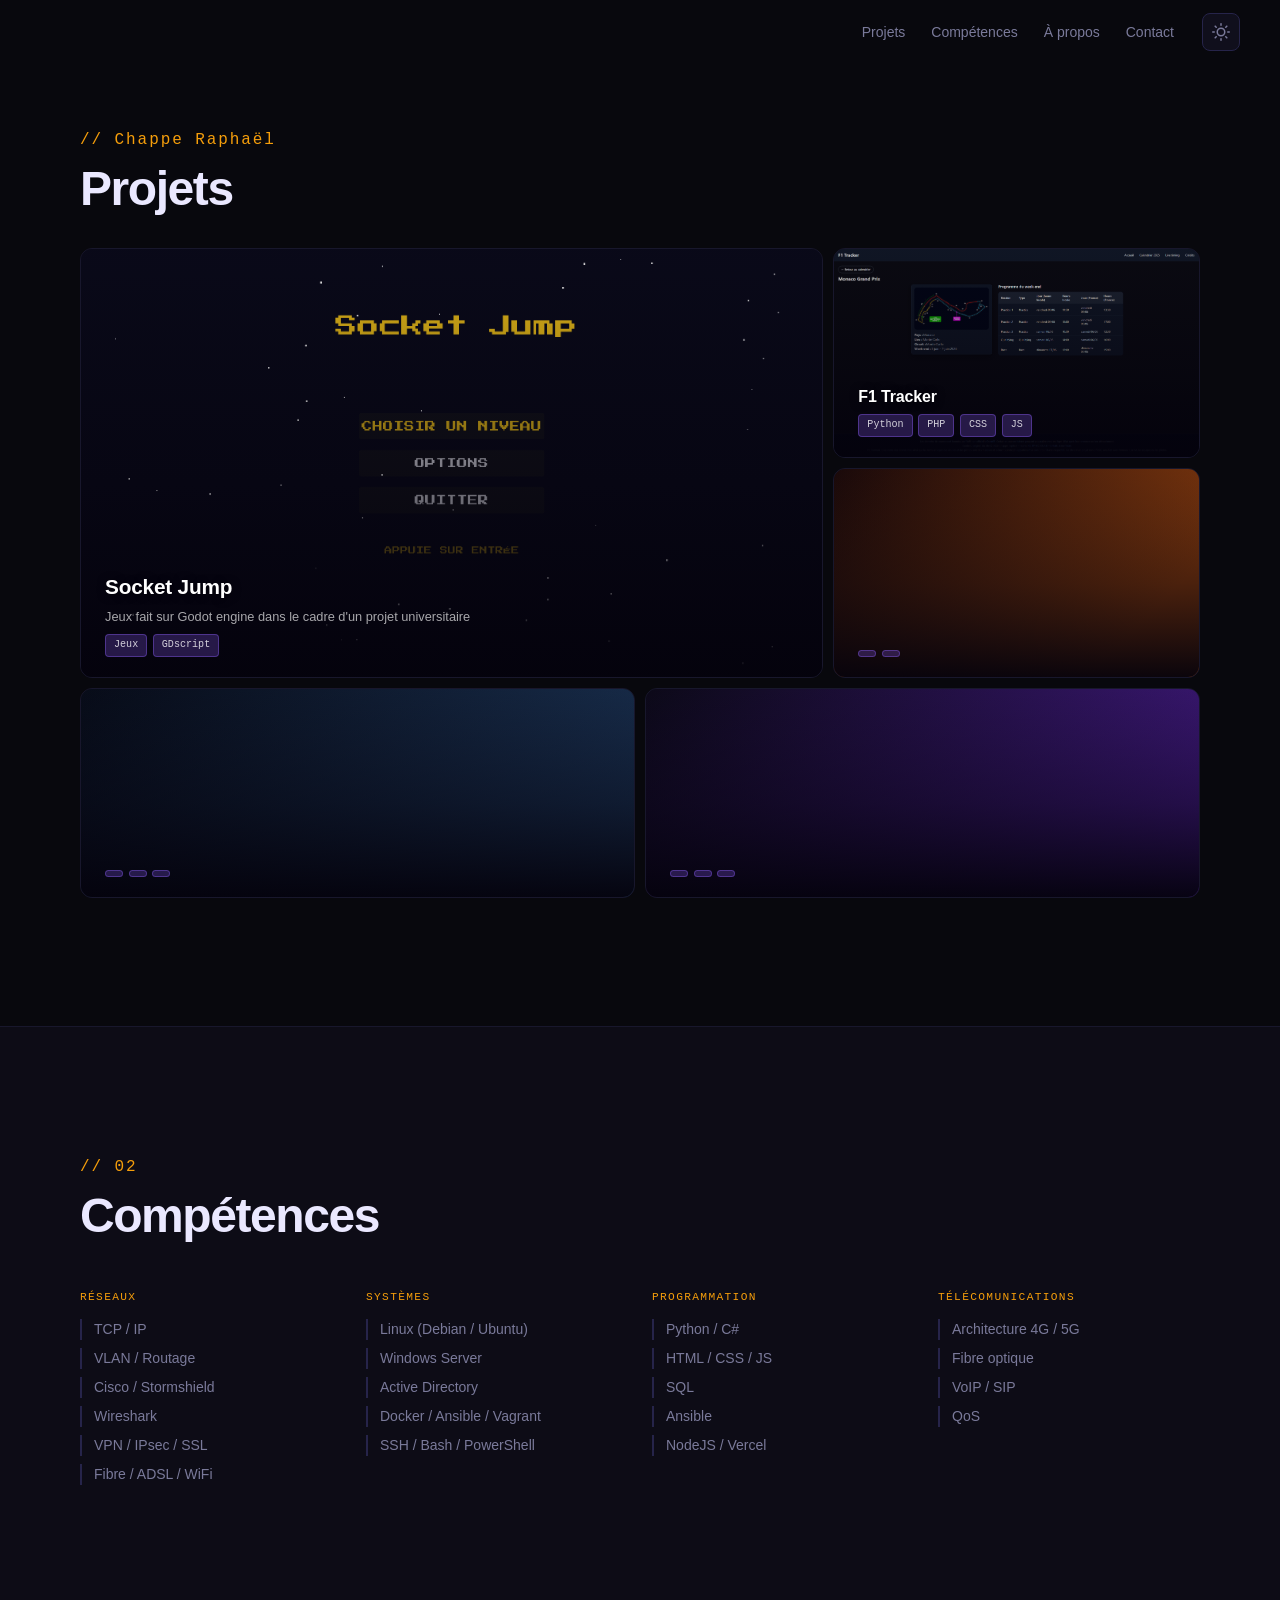
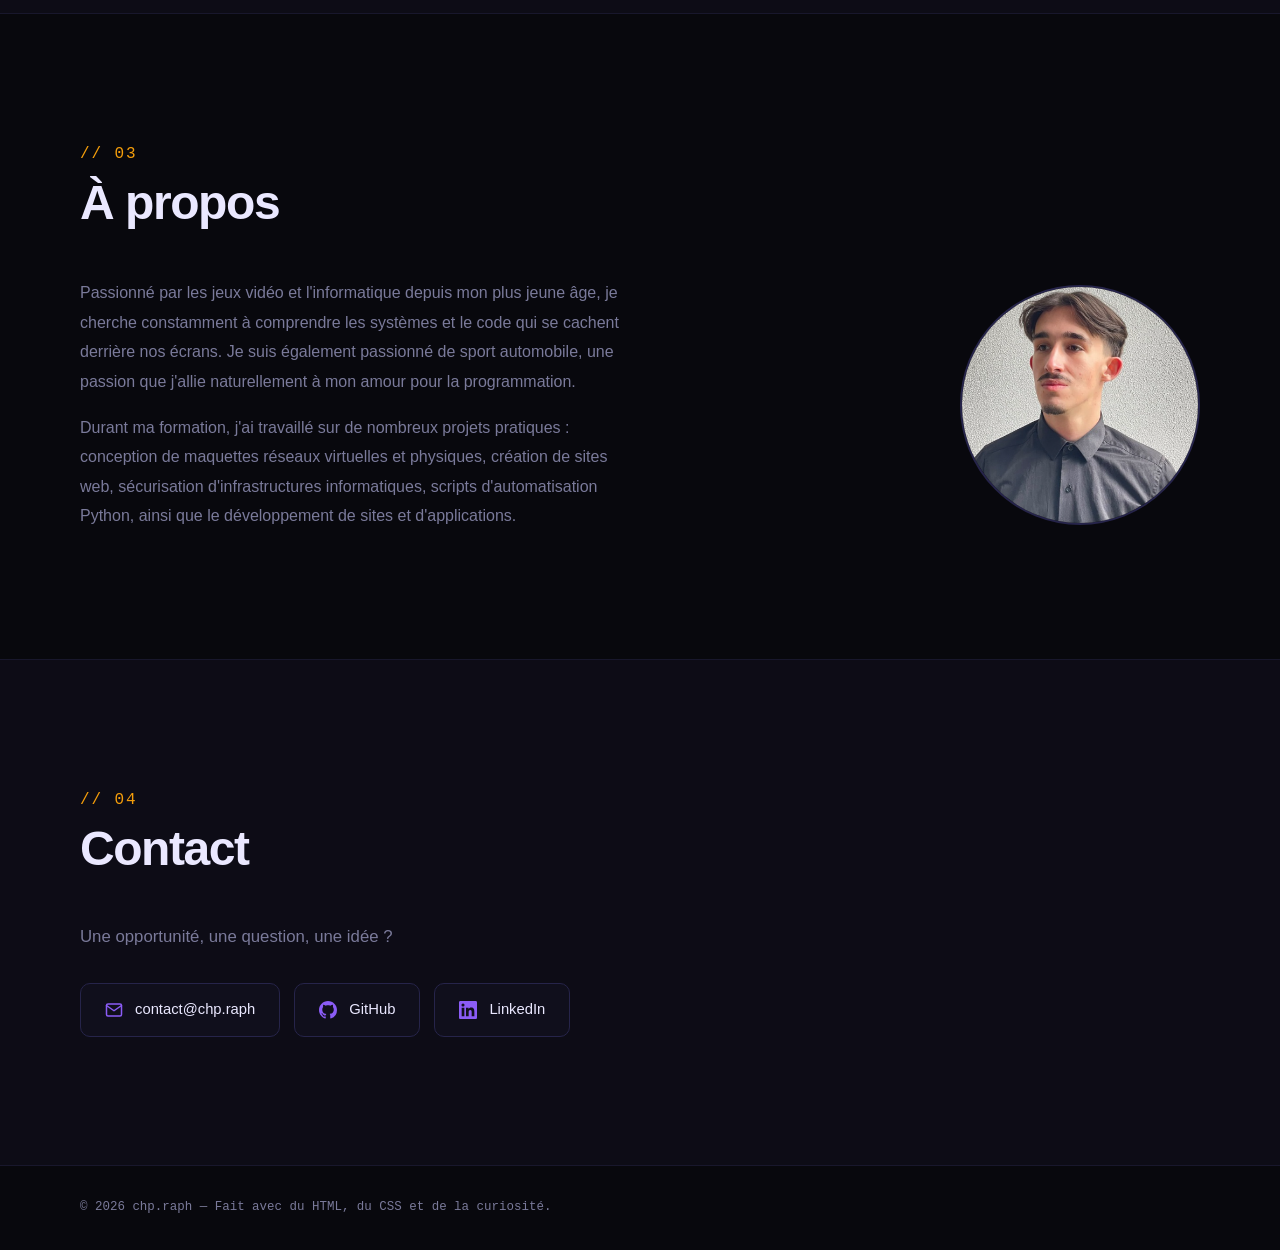
==== index.html @ cf8a3193 "Correction de la sécurité" ====
<!DOCTYPE html>
<html lang="fr">
<head>
  <meta charset="UTF-8">
  <meta name="viewport" content="width=device-width, initial-scale=1.0">
  <meta name="description" content="Portfolio de Raphaël Chappe. Découvrez mes projets, compétences et coordonnées.">
  <meta http-equiv="Content-Security-Policy" content="
    default-src 'none';
    style-src  'self' https://fonts.googleapis.com;
    font-src   https://fonts.gstatic.com;
    img-src    'self';
    base-uri   'none';
  ">

  <title>chp.raph</title>

  <!-- Polices -->
  <link rel="preconnect" href="https://fonts.googleapis.com">
  <link rel="preconnect" href="https://fonts.gstatic.com" crossorigin>
  <link href="https://fonts.googleapis.com/css2?family=Chakra+Petch:wght@600;700&family=DM+Sans:wght@300;400;500&family=JetBrains+Mono:wght@400;500&display=swap" rel="stylesheet">

  <link rel="stylesheet" href="assets/css/themes.css">
  <link rel="stylesheet" href="assets/css/style.css">
</head>

<body>

  <input type="checkbox" id="theme-toggle" class="theme-checkbox" aria-label="Basculer le thème clair / sombre">

  <!-- ==============================
       HEADER
       ============================== -->
  <header class="site-header">
    <nav class="nav" aria-label="Navigation principale">

      <ul class="nav-links" role="list">
        <li><a href="#projets">Projets</a></li>
        <li><a href="#competences">Compétences</a></li>
        <li><a href="#a-propos">À propos</a></li>
        <li><a href="#contact">Contact</a></li>
      </ul>

      <label
        for="theme-toggle"
        class="theme-toggle"
        aria-label="Basculer le thème clair / sombre"
      >
        <!-- Icône soleil — affiché en mode sombre -->
        <span class="theme-icon theme-icon--sun" aria-hidden="true">
          <svg xmlns="http://www.w3.org/2000/svg" width="18" height="18" viewBox="0 0 24 24" fill="none"
               stroke="currentColor" stroke-width="2" stroke-linecap="round" stroke-linejoin="round">
            <circle cx="12" cy="12" r="5"/>
            <line x1="12" y1="1" x2="12" y2="3"/>
            <line x1="12" y1="21" x2="12" y2="23"/>
            <line x1="4.22" y1="4.22" x2="5.64" y2="5.64"/>
            <line x1="18.36" y1="18.36" x2="19.78" y2="19.78"/>
            <line x1="1" y1="12" x2="3" y2="12"/>
            <line x1="21" y1="12" x2="23" y2="12"/>
            <line x1="4.22" y1="19.78" x2="5.64" y2="18.36"/>
            <line x1="18.36" y1="5.64" x2="19.78" y2="4.22"/>
          </svg>
        </span>
        <!-- Icône lune — affiché en mode clair -->
        <span class="theme-icon theme-icon--moon" aria-hidden="true">
          <svg xmlns="http://www.w3.org/2000/svg" width="18" height="18" viewBox="0 0 24 24" fill="none"
               stroke="currentColor" stroke-width="2" stroke-linecap="round" stroke-linejoin="round">
            <path d="M21 12.79A9 9 0 1 1 11.21 3 7 7 0 0 0 21 12.79z"/>
          </svg>
        </span>
      </label>

    </nav>
  </header>

  <main>

    <!-- ==============================
         PROJETS — première section
         ============================== -->
    <section id="projets" class="section section--projects" aria-labelledby="projets-title">
      <div class="container">
        <header class="projects-intro reveal">
          <div class="projects-intro-left">
            <span class="section-label">// Chappe Raphaël</span>
            <h1 id="projets-title" class="section-title">Projets</h1>
          </div>
        </header>

        <div class="projects-grid" id="projectsGrid" aria-label="Liste des projets">

          <a class="project-card" href="games/socket-jump.html" target="_blank" rel="noopener noreferrer" aria-label="Jouer à Socket Jump (ouvre dans un nouvel onglet)">
            <figure class="project-card-image">
              <img src="assets/img/Socket_Jump.png" alt="Socket Jump" loading="lazy" width="400" height="225"> 
            </figure>
            <div class="project-card-body">
              <h3 class="project-card-title">Socket Jump</h3>
              <p class="project-card-description">Jeux fait sur Godot engine dans le cadre d'un projet universitaire</p>
              <ul class="project-tags" role="list">
                <li class="tag">Jeux</li>
                <li class="tag">GDscript</li>
              </ul>
            </div>
          </a>

          <a class="project-card" href="https://f1tracker.chpraph.fr" target="_blank" rel="noopener noreferrer" aria-label="Voir F1 Tracker (ouvre dans un nouvel onglet)">
            <figure class="project-card-image">
              <img src="assets/img/F1_Tracker.png" alt="F1 Tracker" loading="lazy" width="400" height="225">
            </figure>
            <div class="project-card-body">
              <h3 class="project-card-title">F1 Tracker</h3>
              <p class="project-card-description">Suivie en temps réel des courses de F1 incluant toutes les données pertinentes</p>
              <ul class="project-tags" role="list">
                <li class="tag">Python</li>
                <li class="tag">PHP</li>
                <li class="tag">CSS</li>
                <li class="tag">JS</li>
              </ul>
            </div>
          </a>

          <article class="project-card">
            <figure class="project-card-image"></figure>
            <div class="project-card-body">
              <h3 class="project-card-title"></h3>
              <p class="project-card-description"></p>
              <ul class="project-tags" role="list">
                <li class="tag"></li>
                <li class="tag"></li>
              </ul>
            </div>
          </article>

          <article class="project-card">
            <figure class="project-card-image"></figure>
            <div class="project-card-body">
              <h3 class="project-card-title"></h3>
              <p class="project-card-description"></p>
              <ul class="project-tags" role="list">
                <li class="tag"></li>
                <li class="tag"></li>
                <li class="tag"></li>
              </ul>
            </div>
          </article>

          <article class="project-card">
            <figure class="project-card-image"></figure>
            <div class="project-card-body">
              <h3 class="project-card-title"></h3>
              <p class="project-card-description"></p>
              <ul class="project-tags" role="list">
                <li class="tag"></li>
                <li class="tag"></li>
                <li class="tag"></li>
              </ul>
            </div>
          </article>

        </div>
      </div>
    </section>

    <!-- ==============================
         COMPÉTENCES
         ============================== -->
    <section id="competences" class="section section--skills" aria-labelledby="competences-title">
      <div class="container">
        <header class="section-header reveal">
          <span class="section-label">// 02</span>
          <h2 id="competences-title" class="section-title">Compétences</h2>
        </header>

        <div class="skills-grid">
          <article class="skill-category reveal">
            <h3 class="skill-category-title">Réseaux</h3>
            <ul class="skill-list" role="list">
              <li>TCP / IP</li>
              <li>VLAN / Routage</li>
              <li>Cisco / Stormshield</li>
              <li>Wireshark</li>
              <li>VPN / IPsec / SSL</li>
              <li>Fibre / ADSL / WiFi</li>
            </ul>
          </article>

          <article class="skill-category reveal">
            <h3 class="skill-category-title">Systèmes</h3>
            <ul class="skill-list" role="list">
              <li>Linux (Debian / Ubuntu)</li>
              <li>Windows Server</li>
              <li>Active Directory</li>
              <li>Docker / Ansible / Vagrant</li>
              <li>SSH / Bash / PowerShell</li>
            </ul>
          </article>

          <article class="skill-category reveal">
            <h3 class="skill-category-title">Programmation</h3>
            <ul class="skill-list" role="list">
              <li>Python / C# </li>
              <li>HTML / CSS / JS</li>
              <li>SQL</li>
              <li>Ansible</li>
              <li>NodeJS / Vercel</li>
            </ul>
          </article>

          <article class="skill-category reveal">
            <h3 class="skill-category-title">Télécomunications</h3>
            <ul class="skill-list" role="list">
              <li>Architecture 4G / 5G</li>
              <li>Fibre optique</li>
              <li>VoIP / SIP</li>
              <li>QoS</li>
            </ul>
          </article>
        </div>
      </div>
    </section>

    <!-- ==============================
         À PROPOS
         ============================== -->
    <section id="a-propos" class="section section--about" aria-labelledby="about-title">
      <div class="container">
        <header class="section-header reveal">
          <span class="section-label">// 03</span>
          <h2 id="about-title" class="section-title">À propos</h2>
        </header>

        <div class="about-layout">
          <div class="about-text reveal">
            <p>
              Passionné par les jeux vidéo et l'informatique depuis mon plus jeune âge,
              je cherche constamment à comprendre les systèmes et le code qui se cachent derrière nos écrans.
              Je suis également passionné de sport automobile, une passion que j'allie naturellement à mon amour pour la programmation.
            </p>
            <p>
              Durant ma formation, j'ai travaillé sur de nombreux projets pratiques :
              conception de maquettes réseaux virtuelles et physiques, création de sites web,
              sécurisation d'infrastructures informatiques, scripts d'automatisation Python,
              ainsi que le développement de sites et d'applications.
            </p>
          </div>

          <figure class="about-avatar reveal">
            <img
              src="assets/img/Photo_CV.png"
              alt="Photo de profil de Raph"
              width="240"
              height="240"
              loading="lazy"
            >
          </figure>
        </div>
      </div>
    </section>

    <!-- ==============================
         CONTACT
         ============================== -->
    <section id="contact" class="section section--contact" aria-labelledby="contact-title">
      <div class="container">
        <header class="section-header reveal">
          <span class="section-label">// 04</span>
          <h2 id="contact-title" class="section-title">Contact</h2>
        </header>

        <p class="contact-intro reveal">Une opportunité, une question, une idée ?</p>

        <div class="contact-links reveal">
          <a href="mailto:contact&#64;chp&#46;raph" class="contact-link" aria-label="Envoyer un e-mail à contact arobase chp.raph">
            <span class="contact-link-icon" aria-hidden="true">
              <svg xmlns="http://www.w3.org/2000/svg" width="18" height="18" viewBox="0 0 24 24" fill="none"
                   stroke="currentColor" stroke-width="2" stroke-linecap="round" stroke-linejoin="round">
                <path d="M4 4h16c1.1 0 2 .9 2 2v12c0 1.1-.9 2-2 2H4c-1.1 0-2-.9-2-2V6c0-1.1.9-2 2-2z"/>
                <polyline points="22,6 12,13 2,6"/>
              </svg>
            </span>
            <span class="email-obf" aria-hidden="true">hpar&#46;phc&#64;tcatnoc</span>
          </a>

          <a
            href="https://github.com/Raphflx"
            class="contact-link"
            target="_blank"
            rel="noopener noreferrer"
            aria-label="Profil GitHub (ouvre dans un nouvel onglet)"
          >
            <span class="contact-link-icon" aria-hidden="true">
              <svg xmlns="http://www.w3.org/2000/svg" width="18" height="18" viewBox="0 0 24 24" fill="currentColor">
                <path d="M12 0C5.37 0 0 5.37 0 12c0 5.31 3.435 9.795 8.205 11.385.6.105.825-.255.825-.57
                  0-.285-.015-1.23-.015-2.235-3.015.555-3.795-.735-4.035-1.41-.135-.345-.72-1.41-1.23-1.695
                  -.42-.225-1.02-.78-.015-.795.945-.015 1.62.87 1.845 1.23 1.08 1.815 2.805 1.305 3.495.99
                  .105-.78.42-1.305.765-1.605-2.67-.3-5.46-1.335-5.46-5.925 0-1.305.465-2.385 1.23-3.225
                  -.12-.3-.54-1.53.12-3.18 0 0 1.005-.315 3.3 1.23.96-.27 1.98-.405 3-.405s2.04.135 3 .405
                  c2.295-1.56 3.3-1.23 3.3-1.23.66 1.65.24 2.88.12 3.18.765.84 1.23 1.905 1.23 3.225
                  0 4.605-2.805 5.625-5.475 5.925.435.375.81 1.095.81 2.22 0 1.605-.015 2.895-.015 3.3
                  0 .315.225.69.825.57A12.02 12.02 0 0 0 24 12c0-6.63-5.37-12-12-12z"/>
              </svg>
            </span>
            GitHub
          </a>

          <a
            href="https://linkedin.com/in/"
            class="contact-link"
            target="_blank"
            rel="noopener noreferrer"
            aria-label="Profil LinkedIn (ouvre dans un nouvel onglet)"
          >
            <span class="contact-link-icon" aria-hidden="true">
              <svg xmlns="http://www.w3.org/2000/svg" width="18" height="18" viewBox="0 0 24 24" fill="currentColor">
                <path d="M20.447 20.452h-3.554v-5.569c0-1.328-.027-3.037-1.852-3.037-1.853 0-2.136 1.445-2.136
                  2.939v5.667H9.351V9h3.414v1.561h.046c.477-.9 1.637-1.85 3.37-1.85 3.601 0 4.267 2.37
                  4.267 5.455v6.286zM5.337 7.433a2.062 2.062 0 0 1-2.063-2.065 2.064 2.064 0 1 1 2.063
                  2.065zm1.782 13.019H3.555V9h3.564v11.452zM22.225 0H1.771C.792 0 0 .774 0 1.729v20.542
                  C0 23.227.792 24 1.771 24h20.451C23.2 24 24 23.227 24 22.271V1.729C24 .774 23.2 0
                  22.222 0h.003z"/>
              </svg>
            </span>
            LinkedIn
          </a>
        </div>
      </div>
    </section>

  </main>

  <!-- ==============================
       FOOTER
       ============================== -->
  <footer class="site-footer">
    <div class="container">
      <p>© 2026 chp.raph — Fait avec du HTML, du CSS et de la curiosité.</p>
    </div>
  </footer>


</body>
</html>
---- assets/css/themes.css ----
/* themes.css — Variables CSS pour les deux thèmes */

:root {
  /* Thème sombre — défaut */
  --bg:              #08080D;
  --bg-secondary:    #0D0C16;
  --surface:         #100F1C;
  --surface-raised:  #17162A;
  --text:            #EAE8FF;
  --text-muted:      #7A7A9A;
  --accent:          #8B5CF6;
  --accent-hover:    #A07AF9;
  --accent-rgb:      139, 92, 246;
  --accent-secondary:#F59E0B;
  --amber:           #F59E0B;
  --amber-muted:     rgba(245, 158, 11, 0.1);
  --border:          #18172C;
  --border-strong:   #26244A;
  --shadow:          rgba(0, 0, 0, 0.45);
  --shadow-strong:   rgba(0, 0, 0, 0.7);
  --header-scrolled-bg: rgba(8, 8, 13, 0.82);
}

html:has(#theme-toggle:checked) {
  /* Thème clair */
  --bg:              #F5F3FF;
  --bg-secondary:    #EDE9FF;
  --surface:         #FFFFFF;
  --surface-raised:  #FAF8FF;
  --text:            #1A0A2E;
  --text-muted:      #6B5E8A;
  --accent:          #7C3AED;
  --accent-hover:    #6D28D9;
  --accent-rgb:      124, 58, 237;
  --accent-secondary:#D97706;
  --amber:           #D97706;
  --amber-muted:     rgba(217, 119, 6, 0.12);
  --border:          #E2D9FF;
  --border-strong:   #C9B8F0;
  --shadow:          rgba(26, 10, 46, 0.08);
  --shadow-strong:   rgba(26, 10, 46, 0.18);
  --header-scrolled-bg: rgba(245, 243, 255, 0.85);
}
---- assets/css/style.css ----
/* style.css — Mise en page et composants */

/* =========================================
   RESET & BASE
   ========================================= */
*, *::before, *::after {
  box-sizing: border-box;
  margin: 0;
  padding: 0;
}

html {
  scroll-behavior: smooth;
  font-size: 16px;
}

body {
  font-family: 'DM Sans', sans-serif;
  font-weight: 400;
  background-color: var(--bg);
  color: var(--text);
  line-height: 1.6;
  overflow-x: hidden;
  transition: background-color 0.3s, color 0.3s;
}

img {
  max-width: 100%;
  height: auto;
  display: block;
}

a {
  color: inherit;
  text-decoration: none;
}

ul { list-style: none; }

h1, h2, h3, h4 {
  font-family: 'Chakra Petch', sans-serif;
  font-weight: 700;
  line-height: 1.1;
}

:focus-visible {
  outline: 2px solid var(--amber);
  outline-offset: 3px;
  border-radius: 3px;
}

/* =========================================
   CONTAINER
   ========================================= */
.container {
  width: 100%;
  max-width: 1200px;
  margin: 0 auto;
  padding: 0 1.5rem;
}

@media (min-width: 768px) {
  .container { padding: 0 2.5rem; }
}

/* =========================================
   HEADER & NAV
   ========================================= */
.site-header {
  position: fixed;
  inset: 0 0 auto 0;
  z-index: 100;
  height: 64px;
  display: flex;
  align-items: center;
  padding: 0 1.5rem;
  background-color: transparent;
  border-bottom: 1px solid transparent;
  transition: border-color 0.3s, box-shadow 0.3s, background-color 0.3s, backdrop-filter 0.3s;
}

@media (min-width: 768px) {
  .site-header { padding: 0 2.5rem; }
}

@supports (animation-timeline: scroll()) {
  @keyframes header-scrolled {
    from {
      background-color: transparent;
      border-color: transparent;
      backdrop-filter: none;
      -webkit-backdrop-filter: none;
      box-shadow: none;
    }
    to {
      background-color: var(--header-scrolled-bg);
      border-color: var(--border);
      backdrop-filter: blur(16px);
      -webkit-backdrop-filter: blur(16px);
      box-shadow: 0 1px 24px var(--shadow);
    }
  }

  .site-header {
    animation: header-scrolled linear both;
    animation-timeline: scroll(root);
    animation-range: 0px 11px;
  }
}

.nav {
  width: 100%;
  display: flex;
  align-items: center;
  gap: 1rem;
}

.nav-logo {
  font-family: 'JetBrains Mono', monospace;
  font-size: 0.95rem;
  font-weight: 500;
  letter-spacing: -0.02em;
  transition: opacity 0.2s;
}

.nav-logo:hover { opacity: 0.65; }

.logo-bracket { color: var(--amber); }

.nav-links {
  display: none;
  gap: 0.125rem;
  margin-left: auto;
}

@media (min-width: 768px) {
  .nav-links { display: flex; }
}

.nav-links a {
  padding: 0.375rem 0.75rem;
  font-size: 0.875rem;
  font-weight: 500;
  color: var(--text-muted);
  border-radius: 6px;
  transition: color 0.2s, background-color 0.2s;
}

.nav-links a:hover {
  color: var(--text);
  background-color: var(--bg-secondary);
}

.theme-checkbox {
  position: absolute;
  width: 1px;
  height: 1px;
  margin: -1px;
  padding: 0;
  overflow: hidden;
  clip: rect(0, 0, 0, 0);
  white-space: nowrap;
  border: 0;
}

.theme-toggle {
  margin-left: auto;
  display: flex;
  align-items: center;
  justify-content: center;
  width: 38px;
  height: 38px;
  border: 1px solid var(--border-strong);
  border-radius: 8px;
  background: var(--surface);
  color: var(--text-muted);
  cursor: pointer;
  flex-shrink: 0;
  transition: border-color 0.2s, color 0.2s, background-color 0.2s;
}

@media (min-width: 768px) {
  .theme-toggle { margin-left: 0; }
}

.theme-toggle:hover {
  border-color: var(--amber);
  color: var(--amber);
  background-color: var(--amber-muted);
}

.theme-icon {
  display: none;
  align-items: center;
  justify-content: center;
  width: 18px;
  height: 18px;
}

/* Thème sombre (défaut) : affiche l'icône soleil */
.theme-icon--sun { display: flex; }

/* Thème clair (checkbox coché) : affiche l'icône lune */
html:has(#theme-toggle:checked) .theme-icon--sun  { display: none; }
html:has(#theme-toggle:checked) .theme-icon--moon { display: flex; }

/* =========================================
   INTRO PROJETS
   ========================================= */
.projects-intro {
  display: flex;
  align-items: flex-end;
  justify-content: space-between;
  gap: 1.5rem;
  margin-bottom: 2rem;
  flex-wrap: wrap;
}

.projects-intro-left { flex: 1; }


@keyframes pulse-dot {
  0%, 100% { opacity: 1; transform: scale(1); box-shadow: 0 0 0 0 rgba(245, 158, 11, 0.4); }
  50%       { opacity: 0.7; transform: scale(0.8); box-shadow: 0 0 0 6px rgba(245, 158, 11, 0); }
}

/* =========================================
   BOUTONS
   ========================================= */
.btn {
  display: inline-flex;
  align-items: center;
  gap: 0.5rem;
  padding: 0.7rem 1.5rem;
  font-family: 'Chakra Petch', sans-serif;
  font-size: 0.875rem;
  font-weight: 600;
  border-radius: 8px;
  border: 1.5px solid transparent;
  cursor: pointer;
  transition: all 0.2s ease;
  white-space: nowrap;
  line-height: 1;
}

.btn--primary {
  background: var(--accent);
  color: #fff;
  border-color: var(--accent);
}

.btn--primary:hover {
  background: var(--accent-hover);
  border-color: var(--accent-hover);
  transform: translateY(-2px);
  box-shadow: 0 6px 24px rgba(var(--accent-rgb), 0.4);
}

.btn--ghost {
  background: transparent;
  color: var(--text);
  border-color: var(--border-strong);
}

.btn--ghost:hover {
  border-color: var(--amber);
  color: var(--amber);
  transform: translateY(-2px);
}

/* =========================================
   SECTIONS
   ========================================= */
.section {
  padding: 5rem 0;
}

@media (min-width: 768px) {
  .section { padding: 8rem 0; }
}

/* Première section — compense la navbar fixe */
.section--projects {
  padding-top: calc(64px + 2.5rem);
}

@media (min-width: 768px) {
  .section--projects { padding-top: calc(64px + 4rem); }
}

.section-header {
  margin-bottom: 3rem;
}

.section-label {
  display: block;
  font-family: 'JetBrains Mono', monospace;
  font-size: 1rem; 
  letter-spacing: 0.12em;
  color: var(--amber);
  margin-bottom: 0.6rem;
}

.section-title {
  font-size: clamp(1.875rem, 4vw, 3rem);
  letter-spacing: -0.03em;
}

/* =========================================
   PROJETS — BENTO GRID
   ========================================= */
.projects-grid {
  display: grid;
  grid-template-columns: repeat(6, 1fr);
  grid-auto-rows: 210px;
  gap: 10px;
}

/* Carte 1 — vedette */
.project-card:nth-child(1) {
  grid-column: span 4;
  grid-row: span 2;
}

/* Cartes 2 et 3 — colonne droite */
.project-card:nth-child(2),
.project-card:nth-child(3) {
  grid-column: span 2;
}

/* Cartes 4 et 5 — rangée large */
.project-card:nth-child(4),
.project-card:nth-child(5) {
  grid-column: span 3;
}

/* Cartes 6+ — standard */
.project-card:nth-child(n+6) {
  grid-column: span 2;
}

@media (max-width: 767px) {
  .projects-grid {
    grid-template-columns: 1fr;
    grid-auto-rows: auto;
  }

  .project-card:nth-child(n) {
    grid-column: span 1 !important;
    grid-row: span 1 !important;
  }
}

@media (min-width: 480px) and (max-width: 767px) {
  .projects-grid {
    grid-template-columns: repeat(2, 1fr);
    grid-auto-rows: 180px;
  }

  .project-card:nth-child(1) {
    grid-column: span 2 !important;
    grid-row: span 1 !important;
  }
}

/* --- Cartes projet (style overlay) --- */
.project-card {
  position: relative;
  overflow: hidden;
  border-radius: 12px;
  border: 1px solid var(--border);
  background: var(--surface);
  cursor: pointer;
  transition: transform 0.3s ease, border-color 0.3s ease, box-shadow 0.3s ease;
}

.project-card:hover {
  transform: scale(1.015);
  border-color: var(--accent);
  box-shadow: 0 0 0 1px var(--accent), 0 16px 48px var(--shadow-strong);
  z-index: 2;
}

/* Fond dégradé par défaut (quand pas d'image) */
.project-card:nth-child(1) { --card-grad: linear-gradient(135deg, #1a0533 0%, #5b21b6 100%); }
.project-card:nth-child(2) { --card-grad: linear-gradient(135deg, #0a0a14 0%, #3730a3 100%); }
.project-card:nth-child(3) { --card-grad: linear-gradient(135deg, #1c0a0a 0%, #92400e 80%); }
.project-card:nth-child(4) { --card-grad: linear-gradient(135deg, #080d1a 0%, #1e3a5f 100%); }
.project-card:nth-child(5) { --card-grad: linear-gradient(135deg, #0d0a1a 0%, #4c1d95 100%); }
.project-card:nth-child(n+6) { --card-grad: linear-gradient(135deg, #0a0e1a 0%, #312e81 100%); }

/* Image plein format */
.project-card-image {
  position: absolute;
  inset: 0;
  margin: 0;
  background: var(--card-grad);
}

.project-card-image img {
  width: 100%;
  height: 100%;
  object-fit: cover;
  transition: transform 0.5s ease, opacity 0.3s;
}

.project-card:hover .project-card-image img {
  transform: scale(1.06);
}

/* Overlay dégradé pour la lisibilité du texte */
.project-card::after {
  content: '';
  position: absolute;
  inset: 0;
  background: linear-gradient(
    to top,
    rgba(4, 2, 12, 0.95) 0%,
    rgba(4, 2, 12, 0.5)  45%,
    rgba(4, 2, 12, 0.1)  100%
  );
  pointer-events: none;
  transition: opacity 0.3s;
}

html:has(#theme-toggle:checked) .project-card::after {
  background: linear-gradient(
    to top,
    rgba(10, 4, 24, 0.9) 0%,
    rgba(10, 4, 24, 0.4)  45%,
    rgba(10, 4, 24, 0.05) 100%
  );
}

/* Corps de carte — positionné en bas */
.project-card-body {
  position: absolute;
  bottom: 0;
  left: 0;
  right: 0;
  z-index: 1;
  padding: 1.25rem 1.5rem;
  display: flex;
  flex-direction: column;
  gap: 0.5rem;
}

.project-card-title {
  font-size: 1rem;
  color: #fff;
  letter-spacing: -0.01em;
  text-shadow: 0 1px 8px rgba(0,0,0,0.6);
}

.project-card:nth-child(1) .project-card-title {
  font-size: 1.3rem;
}

.project-card-description {
  font-size: 0.8rem;
  color: rgba(255, 255, 255, 0.65);
  line-height: 1.5;
  display: none;
}

.project-card:nth-child(1) .project-card-description,
.project-card:nth-child(4) .project-card-description,
.project-card:nth-child(5) .project-card-description {
  display: block;
}

.project-tags {
  display: flex;
  flex-wrap: wrap;
  gap: 0.35rem;
}

.tag {
  font-family: 'JetBrains Mono', monospace;
  font-size: 0.63rem;
  padding: 0.15rem 0.5rem;
  background: rgba(139, 92, 246, 0.25);
  color: rgba(255,255,255,0.8);
  border: 1px solid rgba(139, 92, 246, 0.4);
  border-radius: 4px;
  backdrop-filter: blur(4px);
}

.project-card-link {
  display: inline-flex;
  align-items: center;
  gap: 0.3rem;
  font-family: 'Chakra Petch', sans-serif;
  font-size: 0.78rem;
  font-weight: 600;
  color: var(--amber);
  opacity: 0;
  transform: translateY(4px);
  transition: opacity 0.2s, transform 0.2s, gap 0.2s;
}

.project-card:hover .project-card-link {
  opacity: 1;
  transform: translateY(0);
}

.project-card-link:hover { gap: 0.55rem; }

/* Placeholder (pas encore de projets) */
.projects-empty {
  grid-column: 1 / -1;
  padding: 3.5rem 2rem;
  border: 1px dashed var(--border-strong);
  border-radius: 12px;
  text-align: center;
  font-family: 'JetBrains Mono', monospace;
  font-size: 0.82rem;
  color: var(--text-muted);
}

/* =========================================
   COMPÉTENCES
   ========================================= */
.section--skills {
  background: var(--bg-secondary);
  border-top: 1px solid var(--border);
  border-bottom: 1px solid var(--border);
}

.skills-grid {
  display: grid;
  grid-template-columns: 1fr 1fr;
  gap: 2.5rem 1.5rem;
}

@media (min-width: 768px) {
  .skills-grid { grid-template-columns: repeat(4, 1fr); }
}

.skill-category-title {
  font-family: 'JetBrains Mono', monospace;
  font-size: 0.7rem;
  font-weight: 500;
  letter-spacing: 0.12em;
  text-transform: uppercase;
  color: var(--amber);
  margin-bottom: 1rem;
}

.skill-list {
  display: flex;
  flex-direction: column;
  gap: 0.5rem;
}

.skill-list li {
  font-size: 0.875rem;
  color: var(--text-muted);
  padding-left: 0.75rem;
  border-left: 2px solid var(--border-strong);
  line-height: 1.5;
  transition: color 0.2s, border-color 0.2s;
}

.skill-list li:hover {
  color: var(--text);
  border-color: var(--accent);
}

/* =========================================
   À PROPOS
   ========================================= */
.about-layout {
  display: flex;
  flex-direction: column-reverse;
  gap: 3rem;
  align-items: flex-start;
}

@media (min-width: 768px) {
  .about-layout {
    flex-direction: row;
    align-items: center;
    gap: 5rem;
  }
}

.about-text { flex: 1; }

.about-text p {
  color: var(--text-muted);
  line-height: 1.85;
  max-width: 560px;
}

.about-text p + p { margin-top: 1rem; }

.about-avatar { margin: 0; }

.about-avatar img {
  width: 180px;
  height: 180px;
  border-radius: 50%;
  object-fit: cover;
  border: 2px solid var(--border-strong);
  transition: border-color 0.3s, box-shadow 0.3s;
}

@media (min-width: 768px) {
  .about-avatar img { width: 240px; height: 240px; }
}

.about-avatar img:hover {
  border-color: var(--accent);
  box-shadow: 0 0 0 4px rgba(var(--accent-rgb), 0.15);
}

/* =========================================
   CONTACT
   ========================================= */
.section--contact {
  background: var(--bg-secondary);
  border-top: 1px solid var(--border);
}

.contact-intro {
  font-size: 1.05rem;
  color: var(--text-muted);
  margin-bottom: 2rem;
}

.contact-links {
  display: flex;
  flex-direction: column;
  gap: 0.875rem;
}

@media (min-width: 480px) {
  .contact-links {
    flex-direction: row;
    flex-wrap: wrap;
  }
}

.contact-link {
  display: inline-flex;
  align-items: center;
  gap: 0.75rem;
  padding: 0.875rem 1.5rem;
  background: var(--surface);
  border: 1px solid var(--border-strong);
  border-radius: 10px;
  font-weight: 500;
  font-size: 0.925rem;
  transition: border-color 0.2s, transform 0.2s, box-shadow 0.2s, background-color 0.2s;
}

.contact-link:hover {
  border-color: var(--accent);
  background: var(--surface-raised);
  transform: translateY(-2px);
  box-shadow: 0 6px 24px var(--shadow);
}

.contact-link-icon {
  color: var(--accent);
  display: flex;
  align-items: center;
  flex-shrink: 0;
}

/* Texte email inversé dans le HTML, affiché dans le bon sens via RTL */
.email-obf {
  unicode-bidi: bidi-override;
  direction: rtl;
}

/* =========================================
   FOOTER
   ========================================= */
.site-footer {
  padding: 2rem 0;
  border-top: 1px solid var(--border);
}

.site-footer p {
  font-family: 'JetBrains Mono', monospace;
  font-size: 0.78rem;
  color: var(--text-muted);
}

/* =========================================
   SCROLL REVEAL
   ========================================= */
@keyframes reveal-up {
  from { opacity: 0; transform: translateY(18px); }
  to   { opacity: 1; transform: translateY(0); }
}

@media (prefers-reduced-motion: no-preference) {
  @supports (animation-timeline: view()) {
    .reveal {
      animation: reveal-up linear both;
      animation-timeline: view();
      animation-range: entry 0% entry 25%;
    }
  }
}

/* =========================================
   RÉDUCTION DU MOUVEMENT
   ========================================= */
@media (prefers-reduced-motion: reduce) {
  *, *::before, *::after {
    animation-duration: 0.01ms !important;
    transition-duration: 0.01ms !important;
    scroll-behavior: auto !important;
  }
  .reveal { opacity: 1; transform: none; }
}
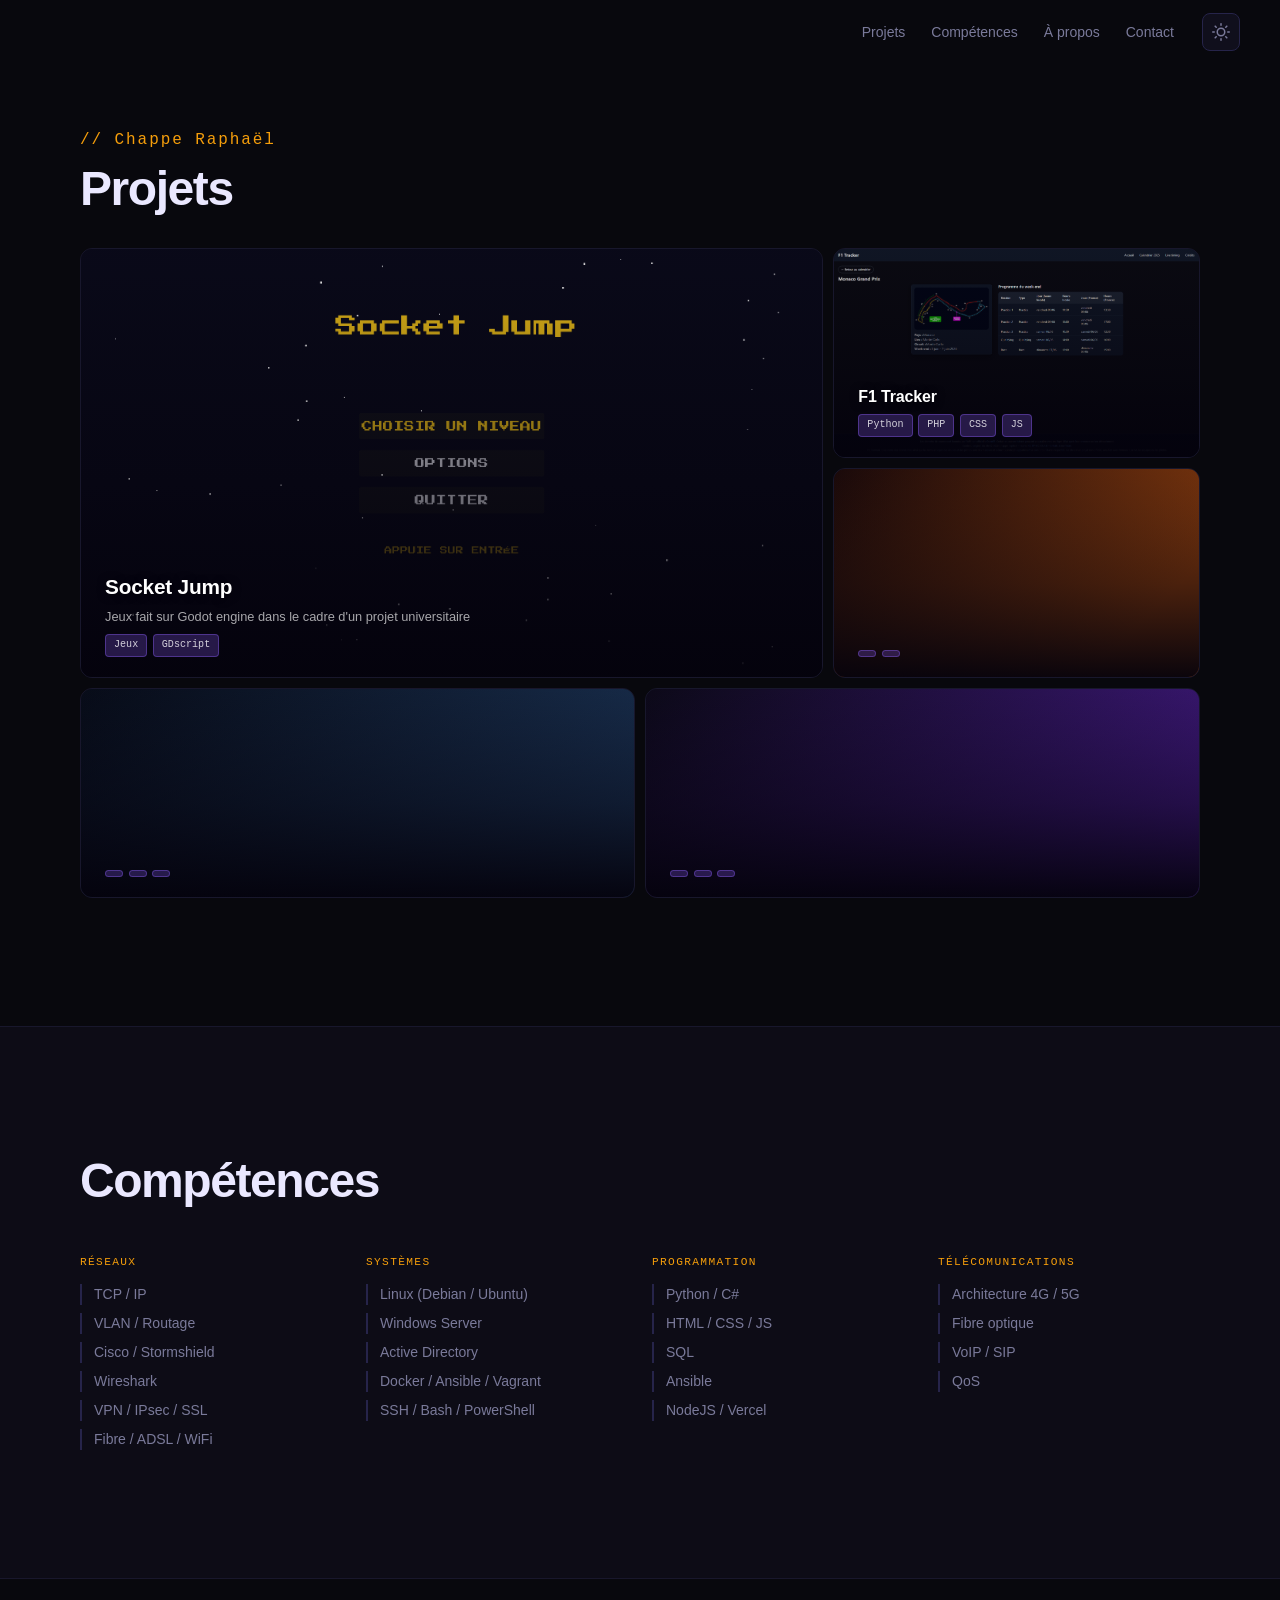
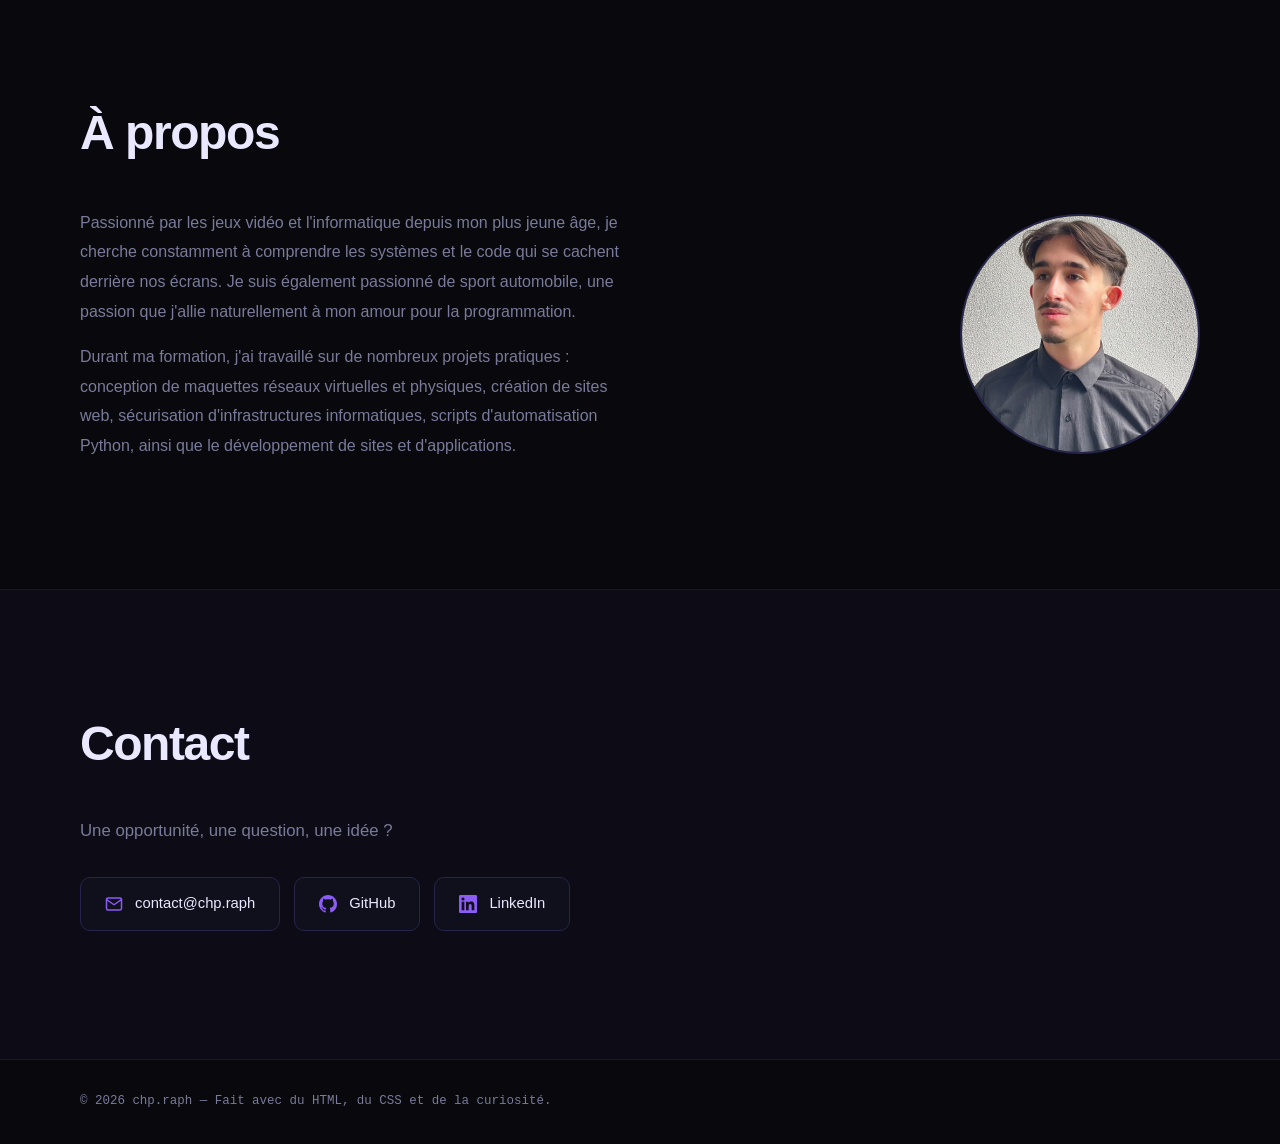
==== commit 61034d08: "Changement texte" ====
--- a/index.html
+++ b/index.html
@@ -166,7 +166,7 @@
     <section id="competences" class="section section--skills" aria-labelledby="competences-title">
       <div class="container">
         <header class="section-header reveal">
-          <span class="section-label">// 02</span>
+ 
           <h2 id="competences-title" class="section-title">Compétences</h2>
         </header>
 
@@ -224,7 +224,7 @@
     <section id="a-propos" class="section section--about" aria-labelledby="about-title">
       <div class="container">
         <header class="section-header reveal">
-          <span class="section-label">// 03</span>
+
           <h2 id="about-title" class="section-title">À propos</h2>
         </header>
 
@@ -262,7 +262,7 @@
     <section id="contact" class="section section--contact" aria-labelledby="contact-title">
       <div class="container">
         <header class="section-header reveal">
-          <span class="section-label">// 04</span>
+
           <h2 id="contact-title" class="section-title">Contact</h2>
         </header>
 
@@ -277,7 +277,7 @@
                 <polyline points="22,6 12,13 2,6"/>
               </svg>
             </span>
-            <span class="email-obf" aria-hidden="true">hpar&#46;phc&#64;tcatnoc</span>
+            contact&#64;chp&#46;raph
           </a>
 
           <a
@@ -303,7 +303,7 @@
           </a>
 
           <a
-            href="https://linkedin.com/in/"
+            href="https://linkedin.com/in/raphaël-chappe"
             class="contact-link"
             target="_blank"
             rel="noopener noreferrer"
--- a/assets/css/style.css
+++ b/assets/css/style.css
@@ -669,12 +669,6 @@
   flex-shrink: 0;
 }
 
-/* Texte email inversé dans le HTML, affiché dans le bon sens via RTL */
-.email-obf {
-  unicode-bidi: bidi-override;
-  direction: rtl;
-}
-
 /* =========================================
    FOOTER
    ========================================= */
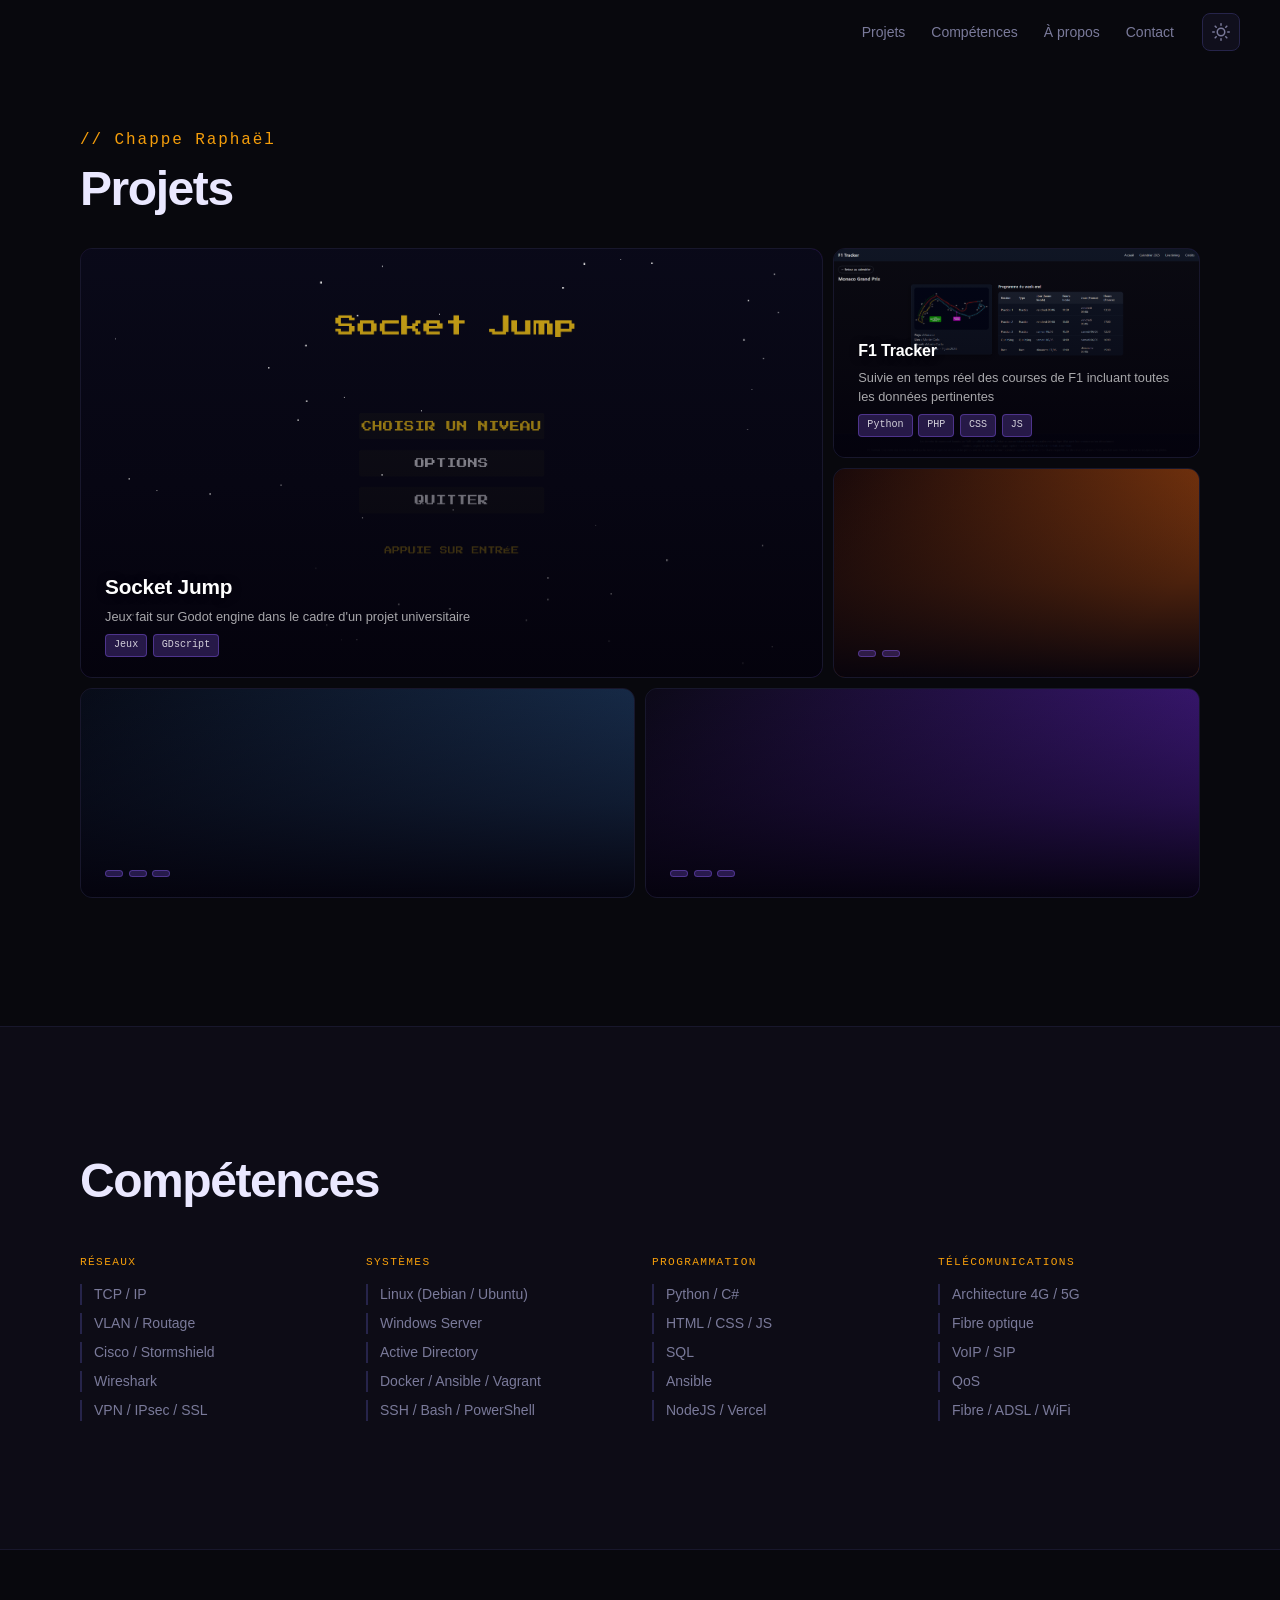
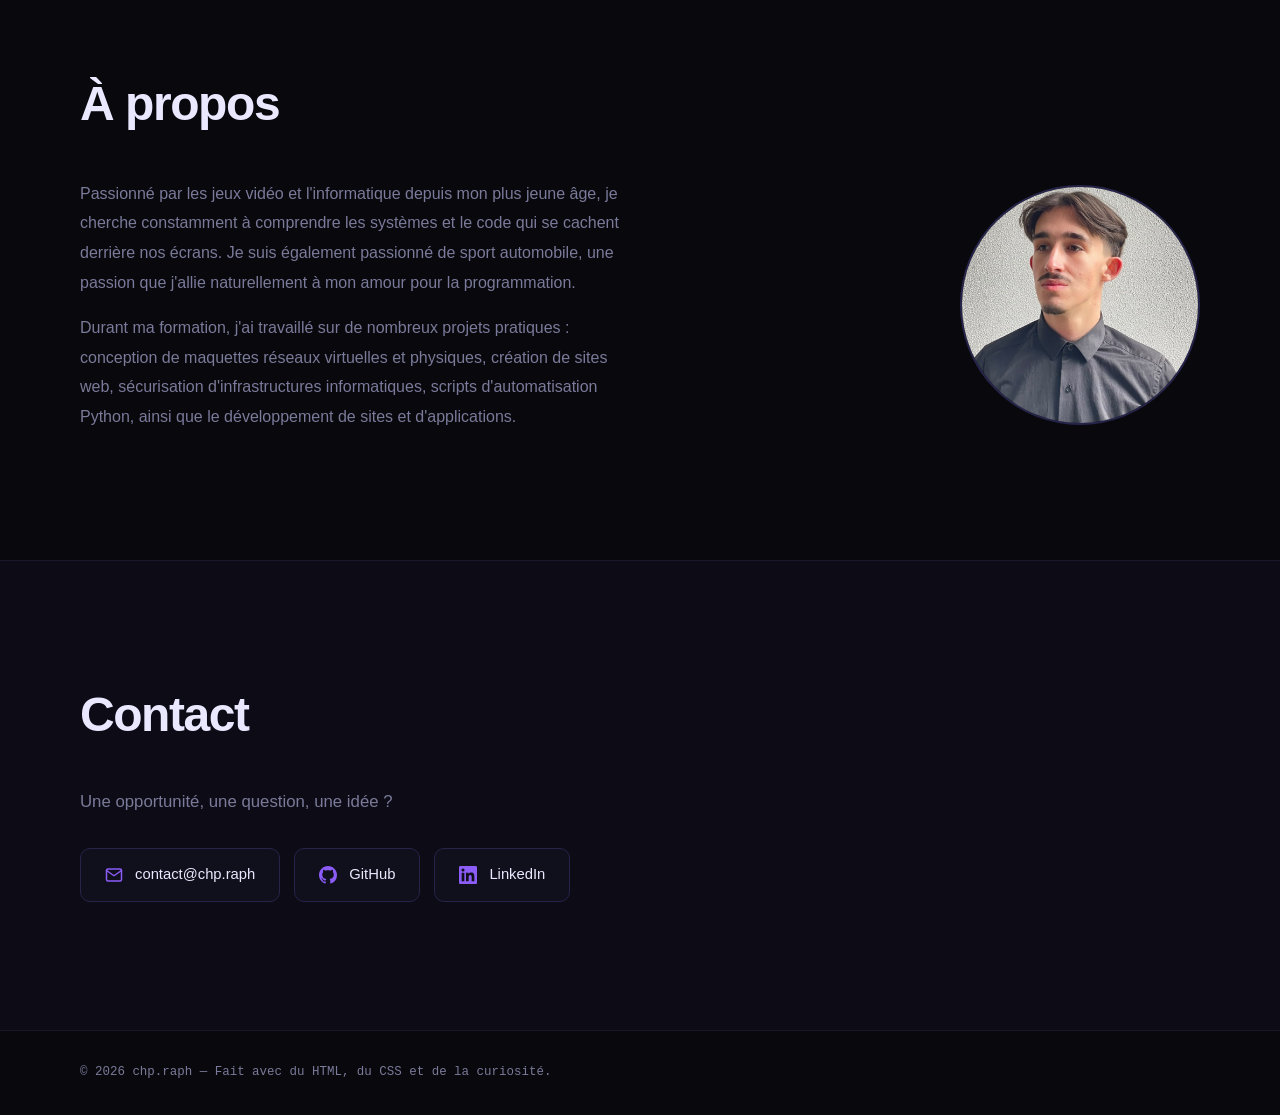
==== commit 36a14c11: "Affichage description pour toutes les projects card + edit compétences" ====
--- a/index.html
+++ b/index.html
@@ -179,7 +179,7 @@
               <li>Cisco / Stormshield</li>
               <li>Wireshark</li>
               <li>VPN / IPsec / SSL</li>
-              <li>Fibre / ADSL / WiFi</li>
+
             </ul>
           </article>
 
@@ -212,6 +212,7 @@
               <li>Fibre optique</li>
               <li>VoIP / SIP</li>
               <li>QoS</li>
+              <li>Fibre / ADSL / WiFi</li>
             </ul>
           </article>
         </div>
--- a/assets/css/style.css
+++ b/assets/css/style.css
@@ -460,13 +460,6 @@
   font-size: 0.8rem;
   color: rgba(255, 255, 255, 0.65);
   line-height: 1.5;
-  display: none;
-}
-
-.project-card:nth-child(1) .project-card-description,
-.project-card:nth-child(4) .project-card-description,
-.project-card:nth-child(5) .project-card-description {
-  display: block;
 }
 
 .project-tags {
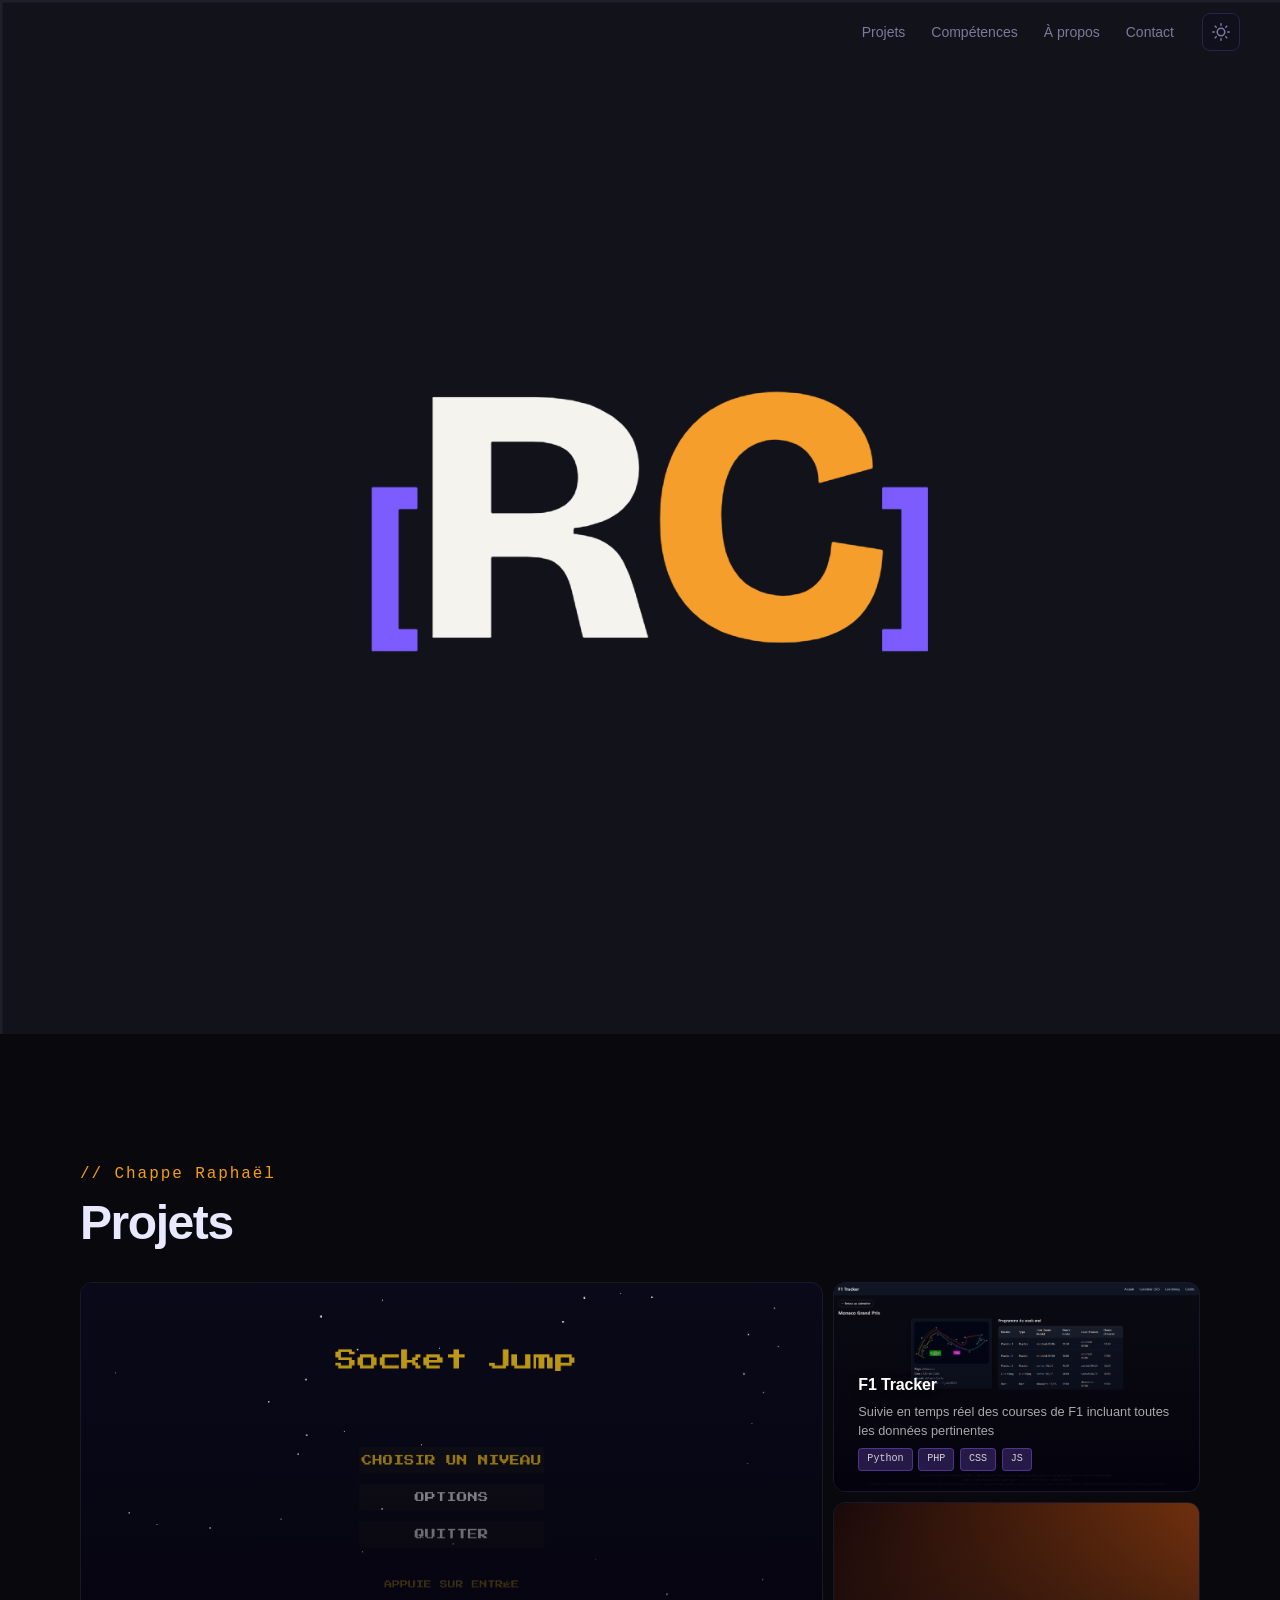
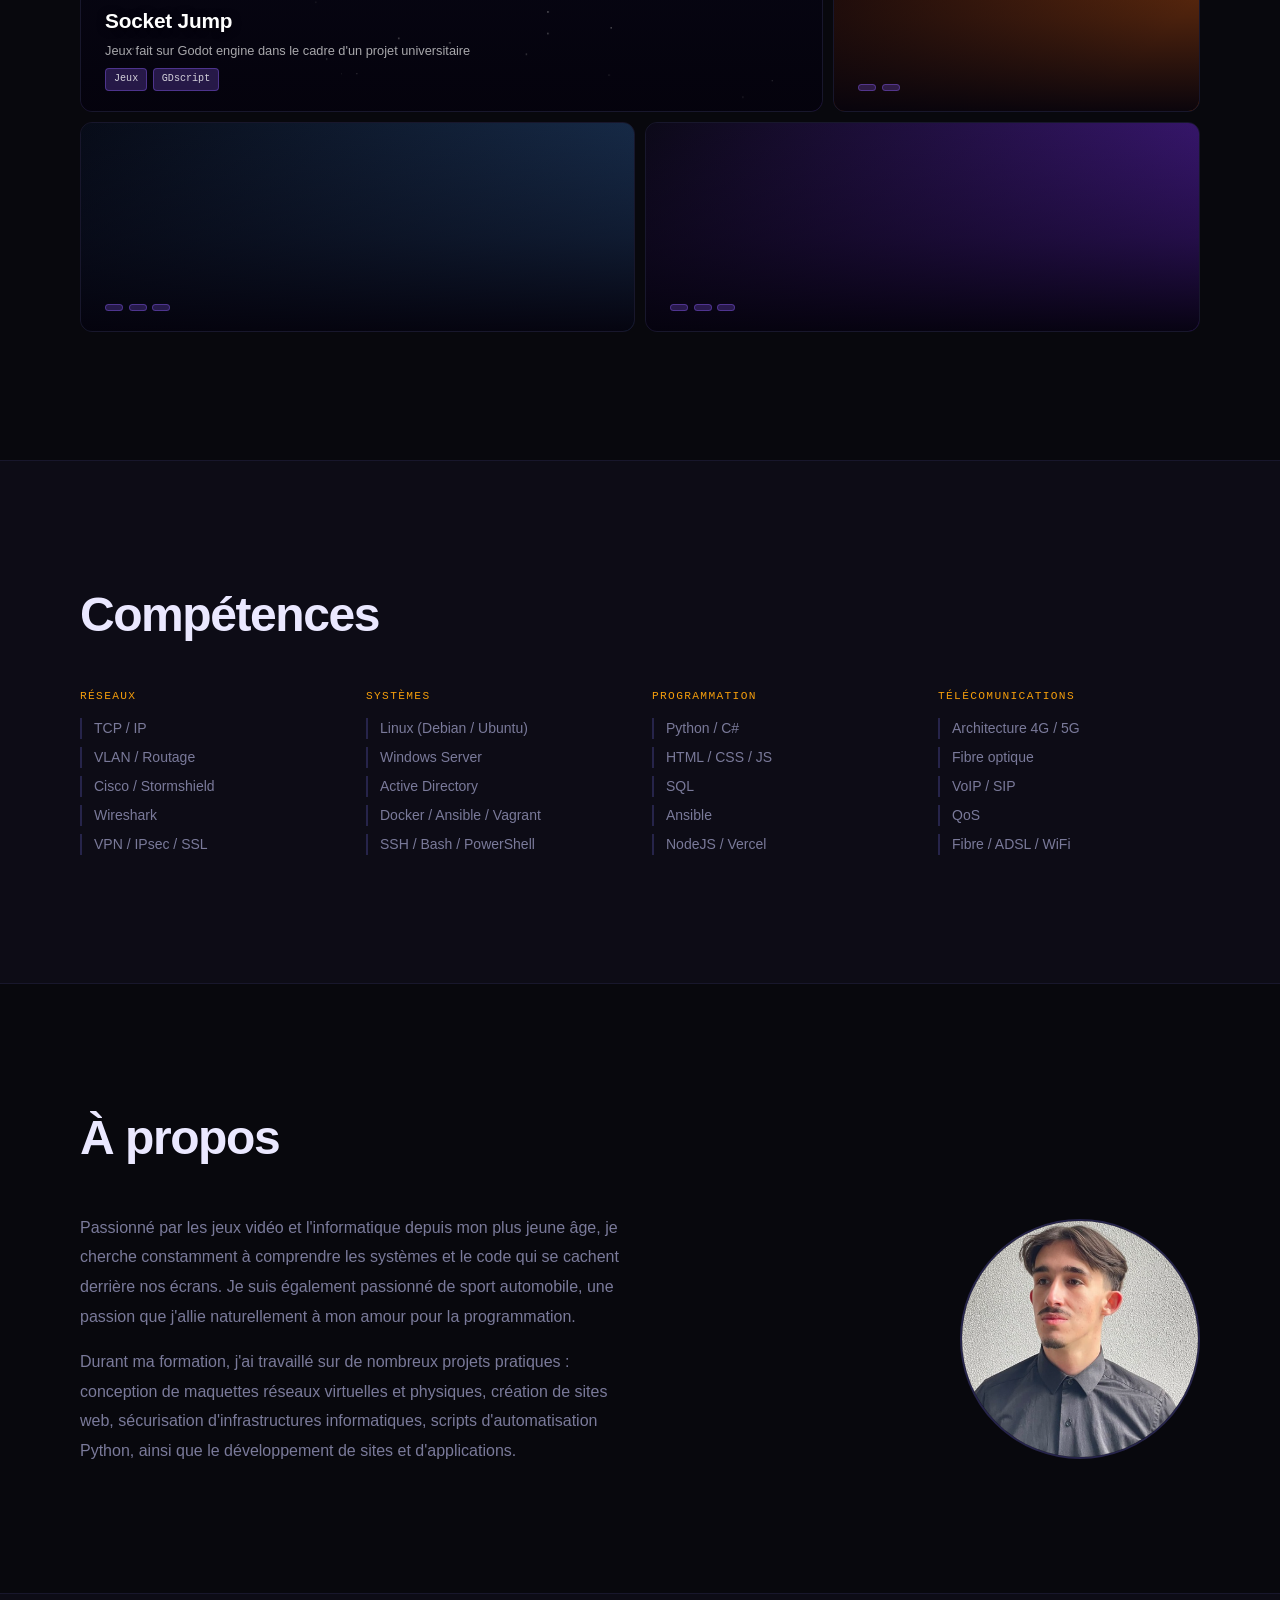
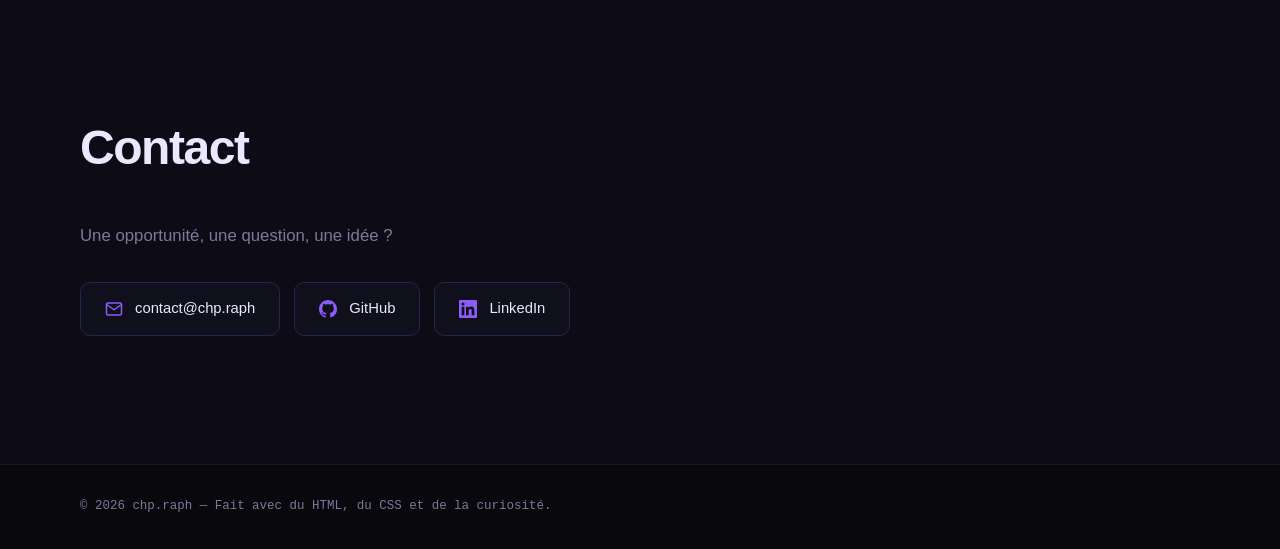
==== commit dc78b0b7: "Ajout logo dans head" ====
--- a/index.html
+++ b/index.html
@@ -13,7 +13,7 @@
   ">
 
   <title>chp.raph</title>
-
+  <img src="assets/img/logo.png" alt="Logo">
   <!-- Polices -->
   <link rel="preconnect" href="https://fonts.googleapis.com">
   <link rel="preconnect" href="https://fonts.gstatic.com" crossorigin>
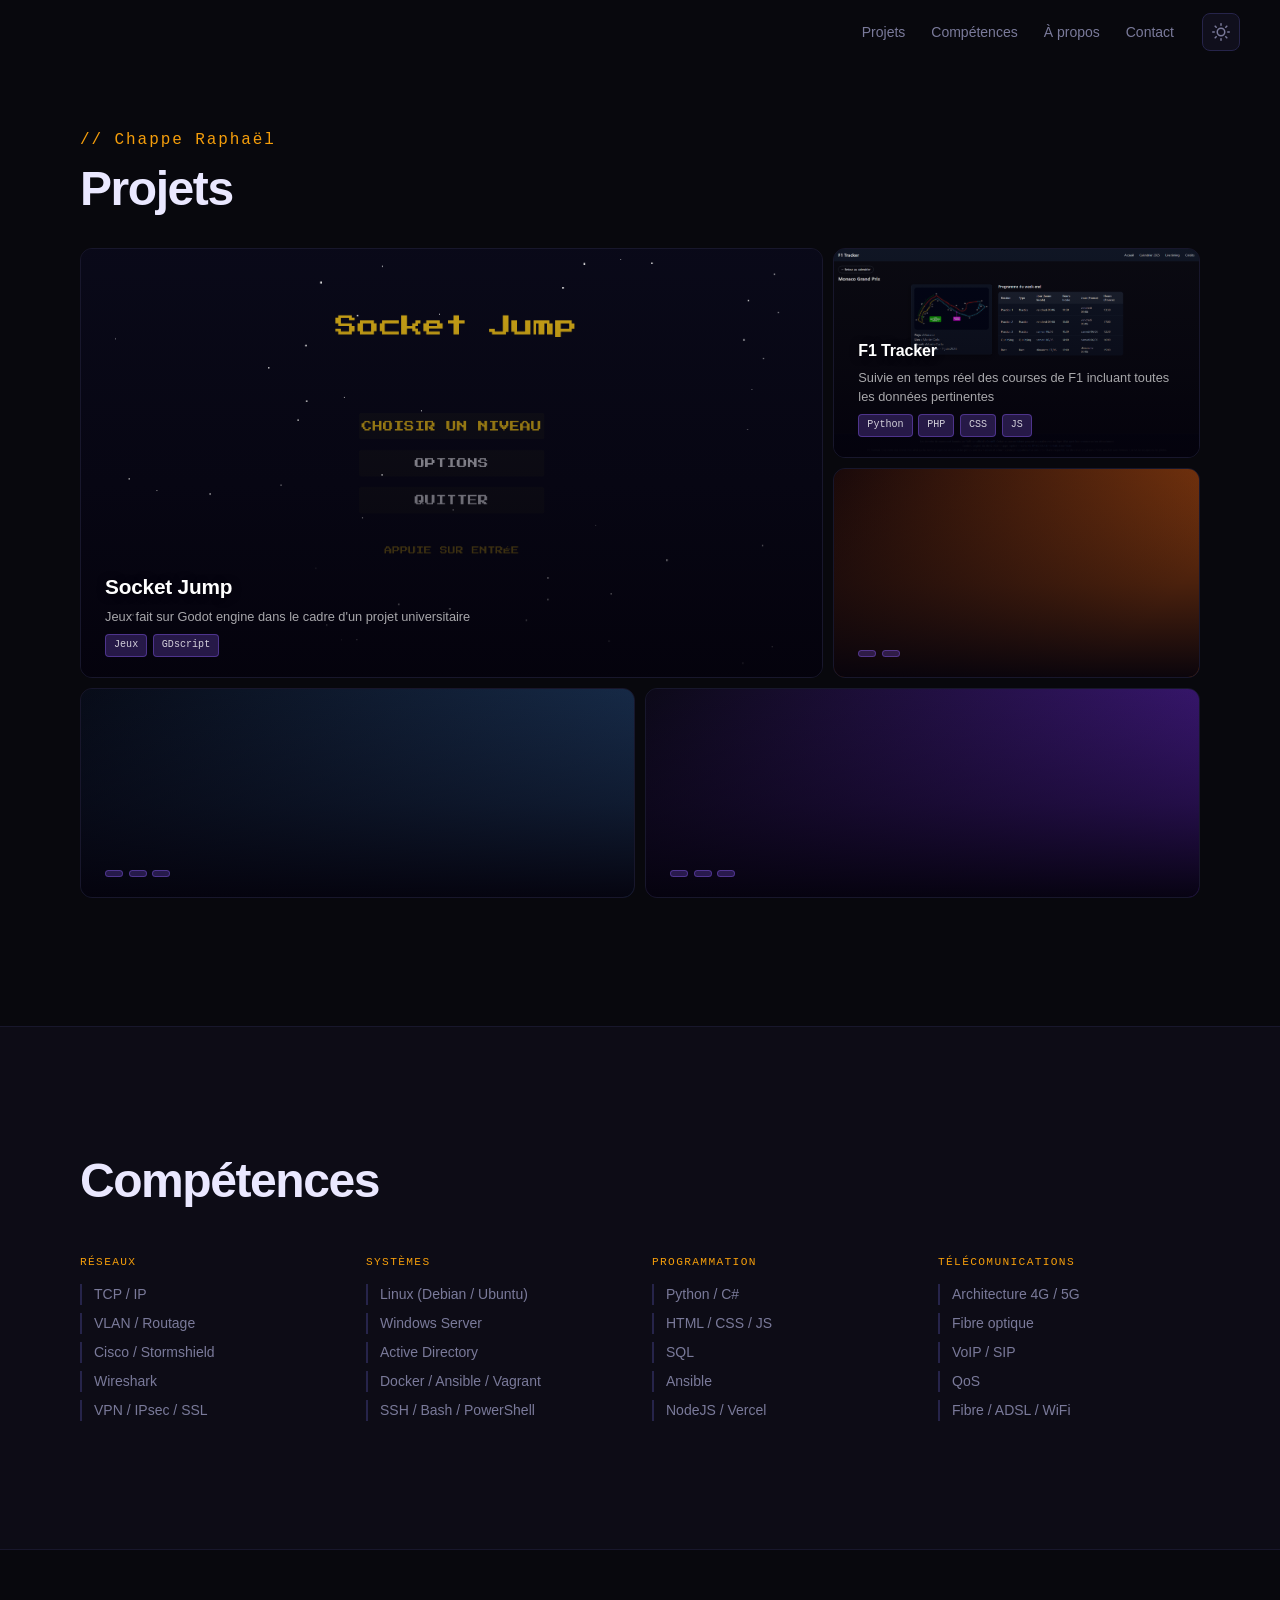
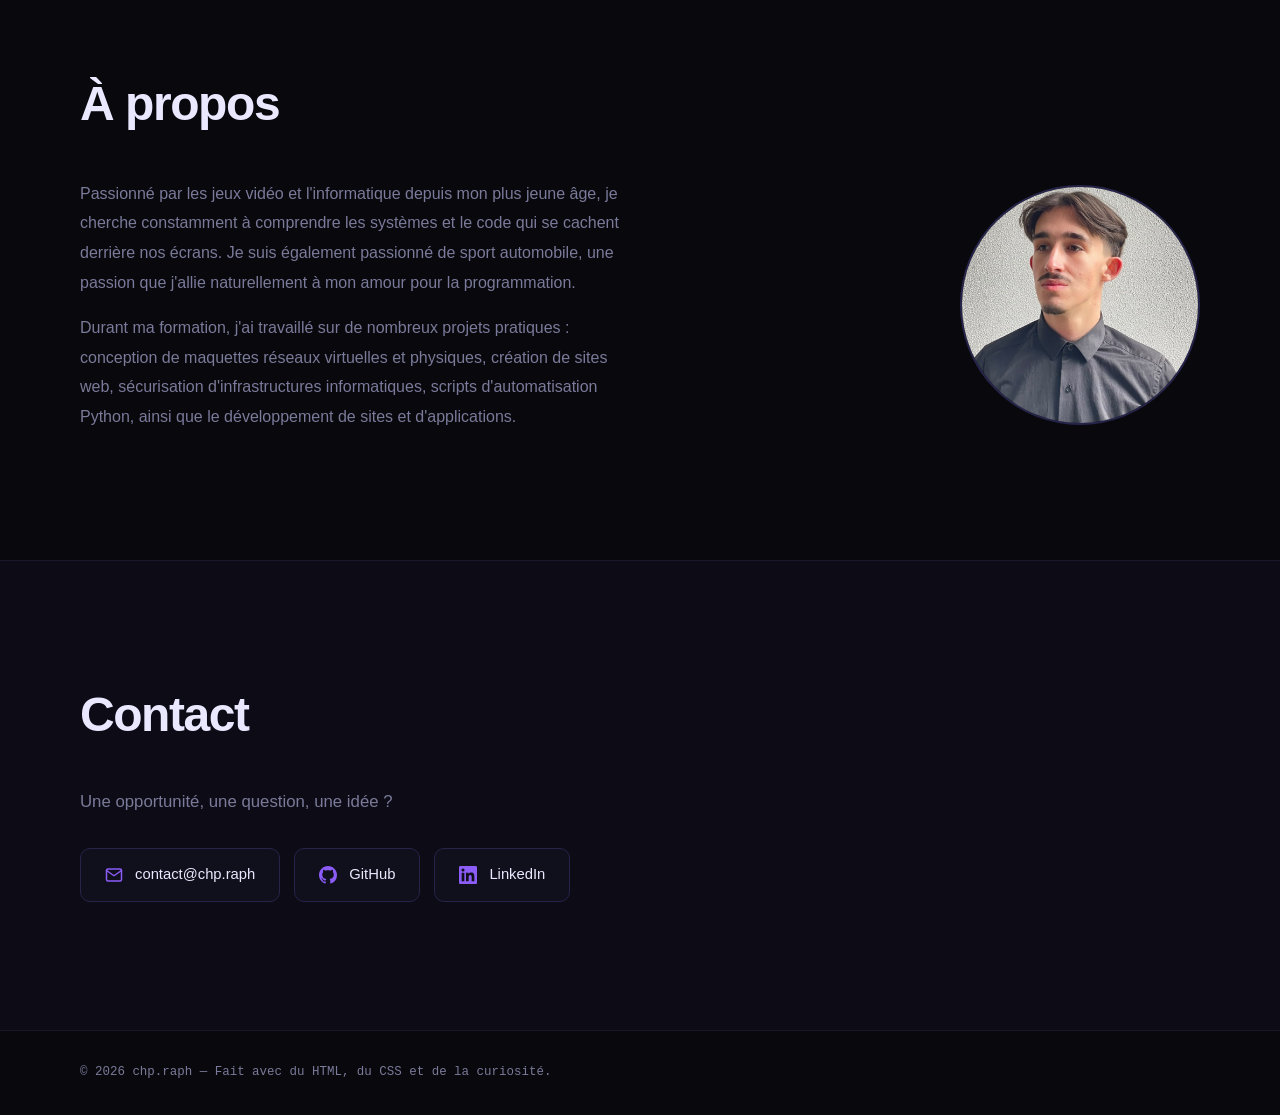
==== commit 64f6a553: "Ajout logo dans head et dans le title" ====
--- a/index.html
+++ b/index.html
@@ -12,8 +12,9 @@
     base-uri   'none';
   ">
 
-  <title>chp.raph</title>
+  <title>chp.raph
   <img src="assets/img/logo.png" alt="Logo">
+  </title>
   <!-- Polices -->
   <link rel="preconnect" href="https://fonts.googleapis.com">
   <link rel="preconnect" href="https://fonts.gstatic.com" crossorigin>
